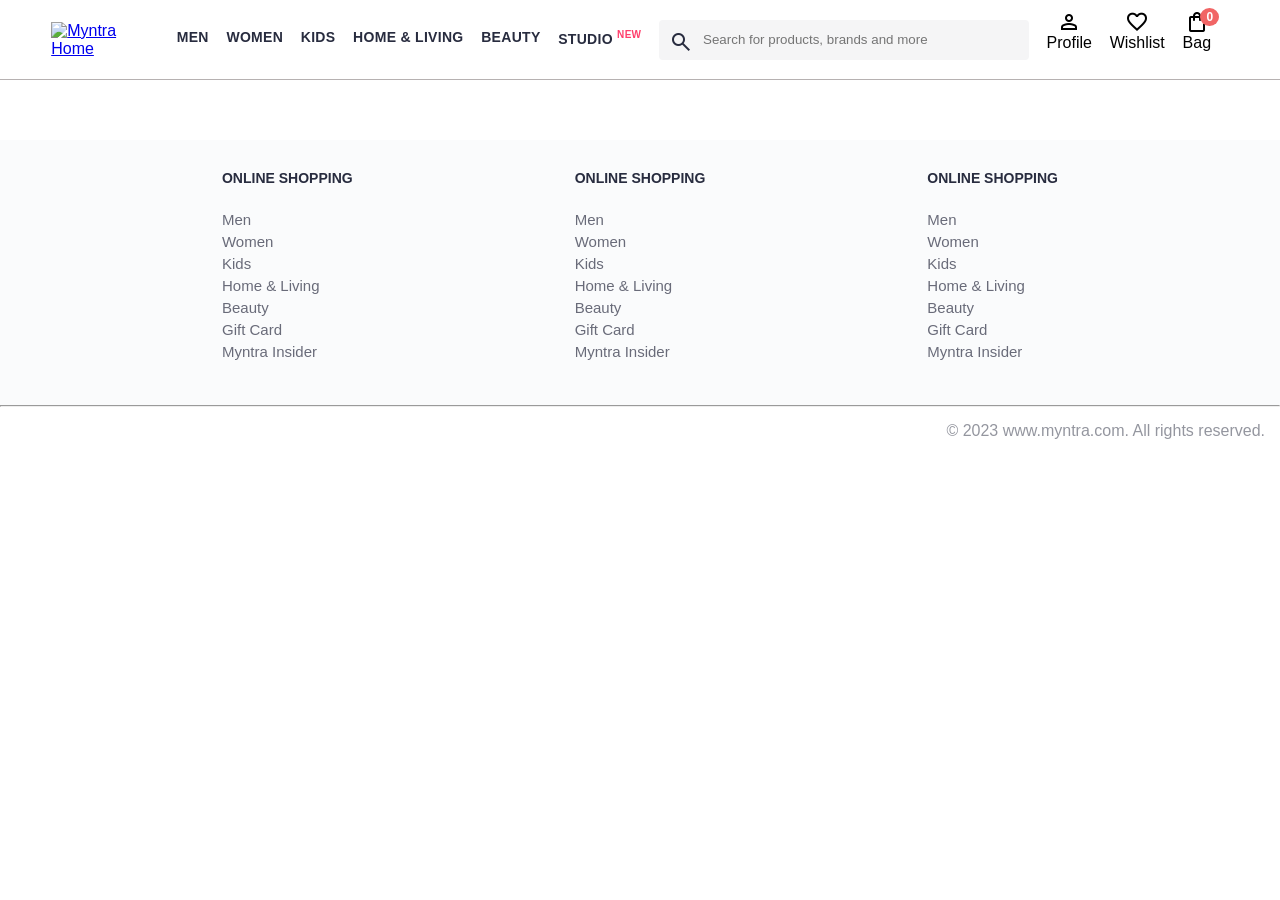
==== index.html @ c103fc9a "fully functionality done" ====
<!DOCTYPE html>
<html lang="en">
<head>
    <title>Myntra Functional Clone</title>
    <link rel="stylesheet" href="css/index.css">
    <link rel="stylesheet" href="https://fonts.googleapis.com/css2?family=Material+Symbols+Outlined:opsz,wght,FILL,GRAD@20..48,100..700,0..1,-50..200" />
</head>
<body>
    <header>
        <div class="logo_container">
            <a href="#"><img class="myntra_home" src="./images/myntra_logo.jpeg" alt="Myntra Home"></a>
        </div>
        <nav class="nav_bar">
            <a href="#">Men</a>
            <a href="#">Women</a>
            <a href="#">Kids</a>
            <a href="#">Home & Living</a>
            <a href="#">Beauty</a>
            <a href="#">Studio <sup>New</sup></a>
        </nav>
        <div class="search_bar">
            <span class="material-symbols-outlined search_icon">search</span>
            <input class="search_input" placeholder="Search for products, brands and more">
        </div>
        <div class="action_bar">
            <div class="action_container">
                <span class="material-symbols-outlined action_icon">person</span>
                <span class="action_name">Profile</span>
            </div>

            <div class="action_container">
                <span class="material-symbols-outlined action_icon">favorite</span>
                <span class="action_name">Wishlist</span>
            </div>

            <a class="action_container" href="pages/bag.html">
                <span class="material-symbols-outlined ">shopping_bag</span>
                <span class="action_name">Bag</span>
                <span class="bag-item-count">0</span>
            </a>
        </div>
    </header>
    <main>
        <div class="items-container">
        </div>
    </main>
    <footer>
        <div class="footer_container">
            <div class="footer_column">
                <h3>ONLINE SHOPPING</h3>

                <a href="#">Men</a>
                <a href="#">Women</a>
                <a href="#">Kids</a>
                <a href="#">Home & Living</a>
                <a href="#">Beauty</a>
                <a href="#">Gift Card</a>
                <a href="#">Myntra Insider</a>
            </div>

            <div class="footer_column">
                <h3>ONLINE SHOPPING</h3>

                <a href="#">Men</a>
                <a href="#">Women</a>
                <a href="#">Kids</a>
                <a href="#">Home & Living</a>
                <a href="#">Beauty</a>
                <a href="#">Gift Card</a>
                <a href="#">Myntra Insider</a>
            </div>

            <div class="footer_column">
                <h3>ONLINE SHOPPING</h3>

                <a href="#">Men</a>
                <a href="#">Women</a>
                <a href="#">Kids</a>
                <a href="#">Home & Living</a>
                <a href="#">Beauty</a>
                <a href="#">Gift Card</a>
                <a href="#">Myntra Insider</a>
            </div>
        </div>
        <hr>

        <div class="copyright">
            © 2023 www.myntra.com. All rights reserved.
        </div>
    </footer>
    <script src="./data/items.js"></script>
    <script src="./scripts/index.js"></script>
</body>
</html>
---- css/index.css ----
/***************** Item Page CSS **************************/
/*.action_container {
    text-decoration: none;
}
a.action_container:link {
    color:black;
}
.item-details {
    cursor: pointer;
    width: 250px;
    margin: 10px;
}
.stars {
    font-size: 12px;
    font-weight: 700;
    text-align: left;
}
.company {
    font-size: 18px;
    font-weight: 700;
    line-height: 1;
    color: #282c3f;
    margin-bottom: 6px;
    overflow: hidden;
    text-overflow: ellipsis;
    white-space: nowrap;
    margin-top: 20px;
}
.item-name {
    color: #535766;
    font-size: 16px;
    line-height: 1;
    margin-bottom: 0;
    margin-top: 0;
    overflow: hidden;
    text-overflow: ellipsis;
    white-space: nowrap;
    font-weight: 400;
    display: block;
}
.price-container {
    margin-top: 10px;
}
.current-price {
    font-size: 14px;
    font-weight: 700;
    color: #282c3f;
}
.original-price {
    text-decoration: line-through;
    color: #7e818c;
    font-weight: 400;
    margin-left: 5px;
    font-size: 12px;
}
.discount-percentage {
    color: #ff905a;
    font-weight: 400;
    font-size: 12px;
    margin-left: 5px;
}
.btn-bag {
    background-color: lightgreen;
    border: none;
    padding: 5px 15px;
    border-radius: 10px;
    width: 100%;
    margin-top: 7px;
    font-size: 20px;
    cursor: pointer;
}
.bag-items {
    background-color: #f16565;
    white-space: nowrap;
    text-align: center;
    line-height: 18px;
    padding: 0 6px;
    height: 18px;
    position: relative;
    border-radius: 50%;
    font-size: 12px;
    color: #fff;
    left: 13px;
    top: -44px;
    font-weight: 700;
    cursor: pointer;
}*/

* {
    margin: 0;
    padding: 0;
    font-family: Assistant,-apple-system,BlinkMacSystemFont,Segoe UI,Roboto,Helvetica,Arial,sans-serif;
    box-sizing: border-box;
}
header {
    display: flex;
    background-color: #ffffff;
    height: 80px;
    justify-content: space-between;
    align-items: center;
    border-bottom: 1px solid #b6b1b1;
}
.myntra_home {
    height: 45px;
}
.logo_container {
    margin-left: 4%;
}
.action_bar {
    margin-right: 4%;
}
.nav_bar {
    display: flex;
    min-width: 500px;
    justify-content: space-evenly;
}
.nav_bar a {
    font-size: 14px;
    letter-spacing: .3px;
    color: #282c3f;
    font-weight: 700;
    text-transform: uppercase;
    text-decoration: none;
    padding: 10px 0;
    border-bottom: 5px solid #ffffff;
    border-bottom: 4px solid transparent;
}
.nav_bar a:hover {
    border-bottom-color: #f54e77;
}

.nav_bar a sup {
    color: #ff3f6c;
    font-size: 10px;
}

.search_bar {
    height: 40px;
    min-width: 200px;
    width: 30%;
    display: flex;
    align-items: center;
}
.search_icon {
    box-sizing: content-box;
    height: 20px;
    padding: 10px;

    background-color: #f5f5f6;
    color: #282c3f;
    font-weight: 300;
    border-radius: 4px 0 0 4px;
}
.search_input {
    color: #696e79;
    background-color: #f5f5f6;
    flex-grow: 1;
    height: 40px;
    border: 0;
    border-radius: 0 4px 4px 0;
}

.action_bar {
    display: flex;
    min-width: 200px;
    justify-content: space-evenly;
}

.action_container {
    display: flex;
    flex-direction: column;
    align-items: center;
}

/* Main section */
.banner_container {
    margin: 40px 0;
}
.banner_image {
    width: 100%;
}

.category_heading {
    text-transform: uppercase;
    color: #3e4152;
    letter-spacing: .15em;
    font-size: 1.8em;
    margin: 50px 0 10px 30px;
    max-height: 5em;
    font-weight: 700;
}

.category-items {
    width: 80%;
    margin: 50px 10%;
    display: flex;
    flex-wrap: wrap;
    justify-content: space-evenly;
}

.sale_item {
    width: 250px;
}

.footer_container {
    padding: 30px 0px 40px 0px;
    background: #FAFBFC;
    display: flex;
    justify-content: space-evenly;
}

.footer_column {
    display: flex;
    flex-direction: column;
}

.footer_column h3 {
    color: #282c3f;
    font-size: 14px;
    margin-bottom: 25px;
}

.footer_column a {
    color: #696b79;
    font-size: 15px;
    text-decoration: none;
    padding-bottom: 5px;
}

.copyright {
    color: #94969f;
    text-align: end;
    padding: 15px;
}

/* =============my css start======== */

/* .items-container  .item-container .item-image .rating .company-name .item-name .price .current-price .original-price .discount .btn-add-bag*/ 
.items-container{
width: 80%;
margin:30px 10%;
display: flex;
flex-wrap: wrap;
justify-content: space-between;
gap: 20px;

}
.item-container{
width: 250px;
}
.item-image{
width: 100%;
}
.rating {
font-size: 12px;
font-weight: 700;
}
.company-name{
font-size: 16px;
font-weight: 700;
line-height: 1;
color: #282c3f;
margin-bottom: 6px;
overflow: hidden;
text-overflow: ellipsis;
white-space: nowrap;
margin-top: 15px;
}
.item-name{
color: #535766;
font-size: 14px;
line-height: 1;
overflow: hidden;
text-overflow: ellipsis;
white-space: nowrap;
font-weight: 400;
}
.price{
color: #282c3f;
white-space: nowrap;
font-size: 14px;
line-height: 15px;
margin-top: 8px;
}
.current-price{
color: #282c3f;
font-size: 14px;
font-weight: 700;
}
.original-price{
font-size: 12px;
text-decoration: line-through;
color: #7e818c;
margin-left: 5px;
}
.discount{
font-size: 12px;
font-weight: 400;
color: #ff905a;
margin-left: 5px;
}
.btn-add-bag{
background-color: lightgreen;
border: none;
padding: 5px 15px;
margin-top: 8px;
font-size: 18px;
font-weight: 600;
width: 100%;
border-radius: 10px;
cursor: pointer;
transition: 0.4s;
}
.btn-add-bag:active{
    transform: scale(0.8);
}
.bag-item-count{
        background-color: #f16565;
    white-space: nowrap;
    text-align: center;
    line-height: 18px;
    padding: 0 6px;
    height: 18px;
    position: relative;
    border-radius: 50%;
    font-size: 12px;
    color: #fff;
    left: 13px;
    top: -44px;
    font-weight: 700;
    cursor: pointer;
}
.action_container {
    text-decoration: none;
}
a.action_container:link {
    color:black;
}
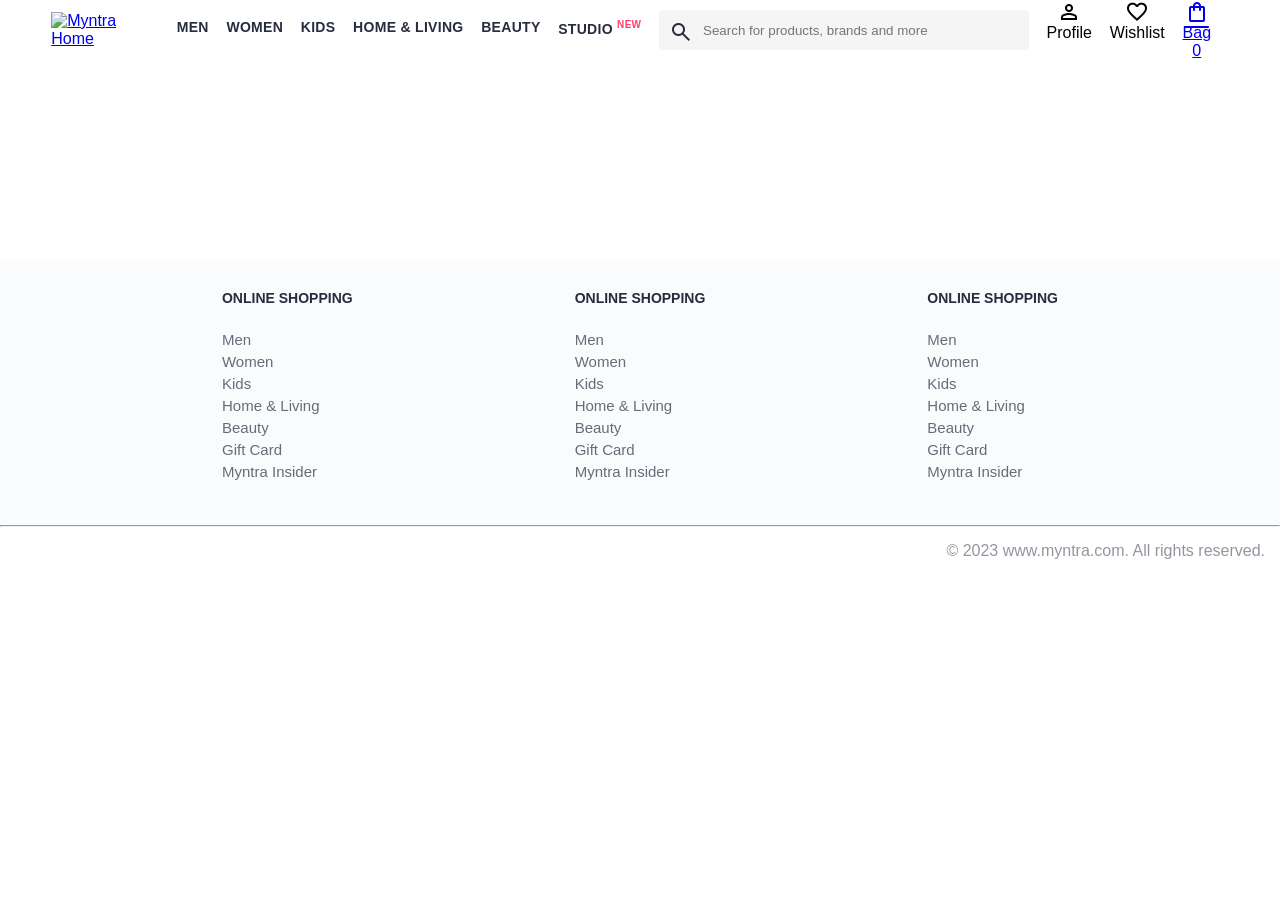
==== commit 36830954: "dinamically first ui product showing done" ====
--- a/index.html
+++ b/index.html
@@ -7,43 +7,56 @@
 </head>
 <body>
     <header>
-        <div class="logo_container">
-            <a href="#"><img class="myntra_home" src="./images/myntra_logo.jpeg" alt="Myntra Home"></a>
-        </div>
-        <nav class="nav_bar">
-            <a href="#">Men</a>
-            <a href="#">Women</a>
-            <a href="#">Kids</a>
-            <a href="#">Home & Living</a>
-            <a href="#">Beauty</a>
-            <a href="#">Studio <sup>New</sup></a>
-        </nav>
-        <div class="search_bar">
-            <span class="material-symbols-outlined search_icon">search</span>
-            <input class="search_input" placeholder="Search for products, brands and more">
-        </div>
-        <div class="action_bar">
-            <div class="action_container">
-                <span class="material-symbols-outlined action_icon">person</span>
-                <span class="action_name">Profile</span>
+        <div class="container">
+            <div class="header">
+
+                <div class="logo_container">
+                    <a href="#"><img class="myntra_home" src="./images/myntra_logo.jpeg" alt="Myntra Home"></a>
+                </div>
+                <nav class="nav_bar">
+                    <a href="#">Men</a>
+                    <a href="#">Women</a>
+                    <a href="#">Kids</a>
+                    <a href="#">Home & Living</a>
+                    <a href="#">Beauty</a>
+                    <a href="#">Studio <sup>New</sup></a>
+                </nav>
+                <div class="search_bar">
+                    <span class="material-symbols-outlined search_icon">search</span>
+                    <input class="search_input" placeholder="Search for products, brands and more">
+                </div>
+                <div class="action_bar">
+                    <div class="action_container">
+                        <span class="material-symbols-outlined action_icon">person</span>
+                        <span class="action_name">Profile</span>
+                    </div>
+        
+                    <div class="action_container">
+                        <span class="material-symbols-outlined action_icon">favorite</span>
+                        <span class="action_name">Wishlist</span>
+                    </div>
+        
+                    <a class="action_container" href="pages/bag.html">
+                        <span class="material-symbols-outlined ">shopping_bag</span>
+                        <span class="action_name">Bag</span>
+                        <span class="bag-item-count">0</span>
+                    </a>
+                </div>
             </div>
 
-            <div class="action_container">
-                <span class="material-symbols-outlined action_icon">favorite</span>
-                <span class="action_name">Wishlist</span>
-            </div>
-
-            <a class="action_container" href="pages/bag.html">
-                <span class="material-symbols-outlined ">shopping_bag</span>
-                <span class="action_name">Bag</span>
-                <span class="bag-item-count">0</span>
-            </a>
         </div>
     </header>
-    <main>
-        <div class="items-container">
+
+
+    <div class="container">
+            <main>
+
+            
+        </main>
         </div>
-    </main>
+
+
+
     <footer>
         <div class="footer_container">
             <div class="footer_column">
--- a/css/index.css
+++ b/css/index.css
@@ -92,14 +92,14 @@
     font-family: Assistant,-apple-system,BlinkMacSystemFont,Segoe UI,Roboto,Helvetica,Arial,sans-serif;
     box-sizing: border-box;
 }
-header {
+/* header {
     display: flex;
     background-color: #ffffff;
     height: 80px;
     justify-content: space-between;
     align-items: center;
     border-bottom: 1px solid #b6b1b1;
-}
+} */
 .myntra_home {
     height: 45px;
 }
@@ -158,6 +158,7 @@
     height: 40px;
     border: 0;
     border-radius: 0 4px 4px 0;
+    outline: none;
 }
 
 .action_bar {
@@ -235,104 +236,68 @@
 
 /* =============my css start======== */
 
-/* .items-container  .item-container .item-image .rating .company-name .item-name .price .current-price .original-price .discount .btn-add-bag*/ 
-.items-container{
-width: 80%;
-margin:30px 10%;
-display: flex;
-flex-wrap: wrap;
-justify-content: space-between;
-gap: 20px;
-
-}
-.item-container{
-width: 250px;
-}
-.item-image{
-width: 100%;
-}
-.rating {
-font-size: 12px;
-font-weight: 700;
-}
-.company-name{
-font-size: 16px;
-font-weight: 700;
-line-height: 1;
-color: #282c3f;
-margin-bottom: 6px;
-overflow: hidden;
-text-overflow: ellipsis;
-white-space: nowrap;
-margin-top: 15px;
-}
-.item-name{
-color: #535766;
-font-size: 14px;
-line-height: 1;
-overflow: hidden;
-text-overflow: ellipsis;
-white-space: nowrap;
-font-weight: 400;
-}
-.price{
-color: #282c3f;
-white-space: nowrap;
-font-size: 14px;
-line-height: 15px;
-margin-top: 8px;
-}
-.current-price{
-color: #282c3f;
-font-size: 14px;
-font-weight: 700;
-}
-.original-price{
-font-size: 12px;
-text-decoration: line-through;
-color: #7e818c;
-margin-left: 5px;
-}
-.discount{
-font-size: 12px;
-font-weight: 400;
-color: #ff905a;
-margin-left: 5px;
-}
-.btn-add-bag{
-background-color: lightgreen;
-border: none;
-padding: 5px 15px;
-margin-top: 8px;
-font-size: 18px;
-font-weight: 600;
-width: 100%;
-border-radius: 10px;
-cursor: pointer;
-transition: 0.4s;
-}
-.btn-add-bag:active{
+.container{
+    max-width: 1300px;
+    margin: 0 auto;
+}
+.header{
+    display: flex;
+    justify-content: space-between;
+    align-items: center;
+}
+/* ========main part start============== */
+main{
+    margin: 100px 0;
+   display: grid;
+   grid-template-columns: repeat(4,250px);
+   justify-content: center;
+   row-gap: 20px;
+
+}
+.product{
+    width: 200px;
+    display: flex;
+    flex-direction: column;
+    gap: 5px;
+
+}
+.product img{
+    width: 100%;
+}
+.product h6{
+    font-size: 14px;
+}
+.product h6 span{
+    color: orange;
+}
+.product h3,h4{
+    text-transform: capitalize;
+}
+.product h2{
+    font-size: 20px;
+}
+.product h2 .original{
+    font-size: 16px;
+    text-decoration: line-through;
+    font-weight: 400;
+}
+.product h2 .offer{
+    font-size: 16px;
+    font-weight: 600;
+    color: orange;
+}
+.product button{
+    width: 100%;
+    background: rgb(12, 202, 12);
+    padding: 5px 0;
+    font-size: 16px;
+    text-transform: capitalize;
+    font-weight: 600;
+    border: none;
+    border-radius: 20px;
+    transition: 0.4s;
+    cursor: pointer;
+}
+.product button:active{
     transform: scale(0.8);
-}
-.bag-item-count{
-        background-color: #f16565;
-    white-space: nowrap;
-    text-align: center;
-    line-height: 18px;
-    padding: 0 6px;
-    height: 18px;
-    position: relative;
-    border-radius: 50%;
-    font-size: 12px;
-    color: #fff;
-    left: 13px;
-    top: -44px;
-    font-weight: 700;
-    cursor: pointer;
-}
-.action_container {
-    text-decoration: none;
-}
-a.action_container:link {
-    color:black;
 }
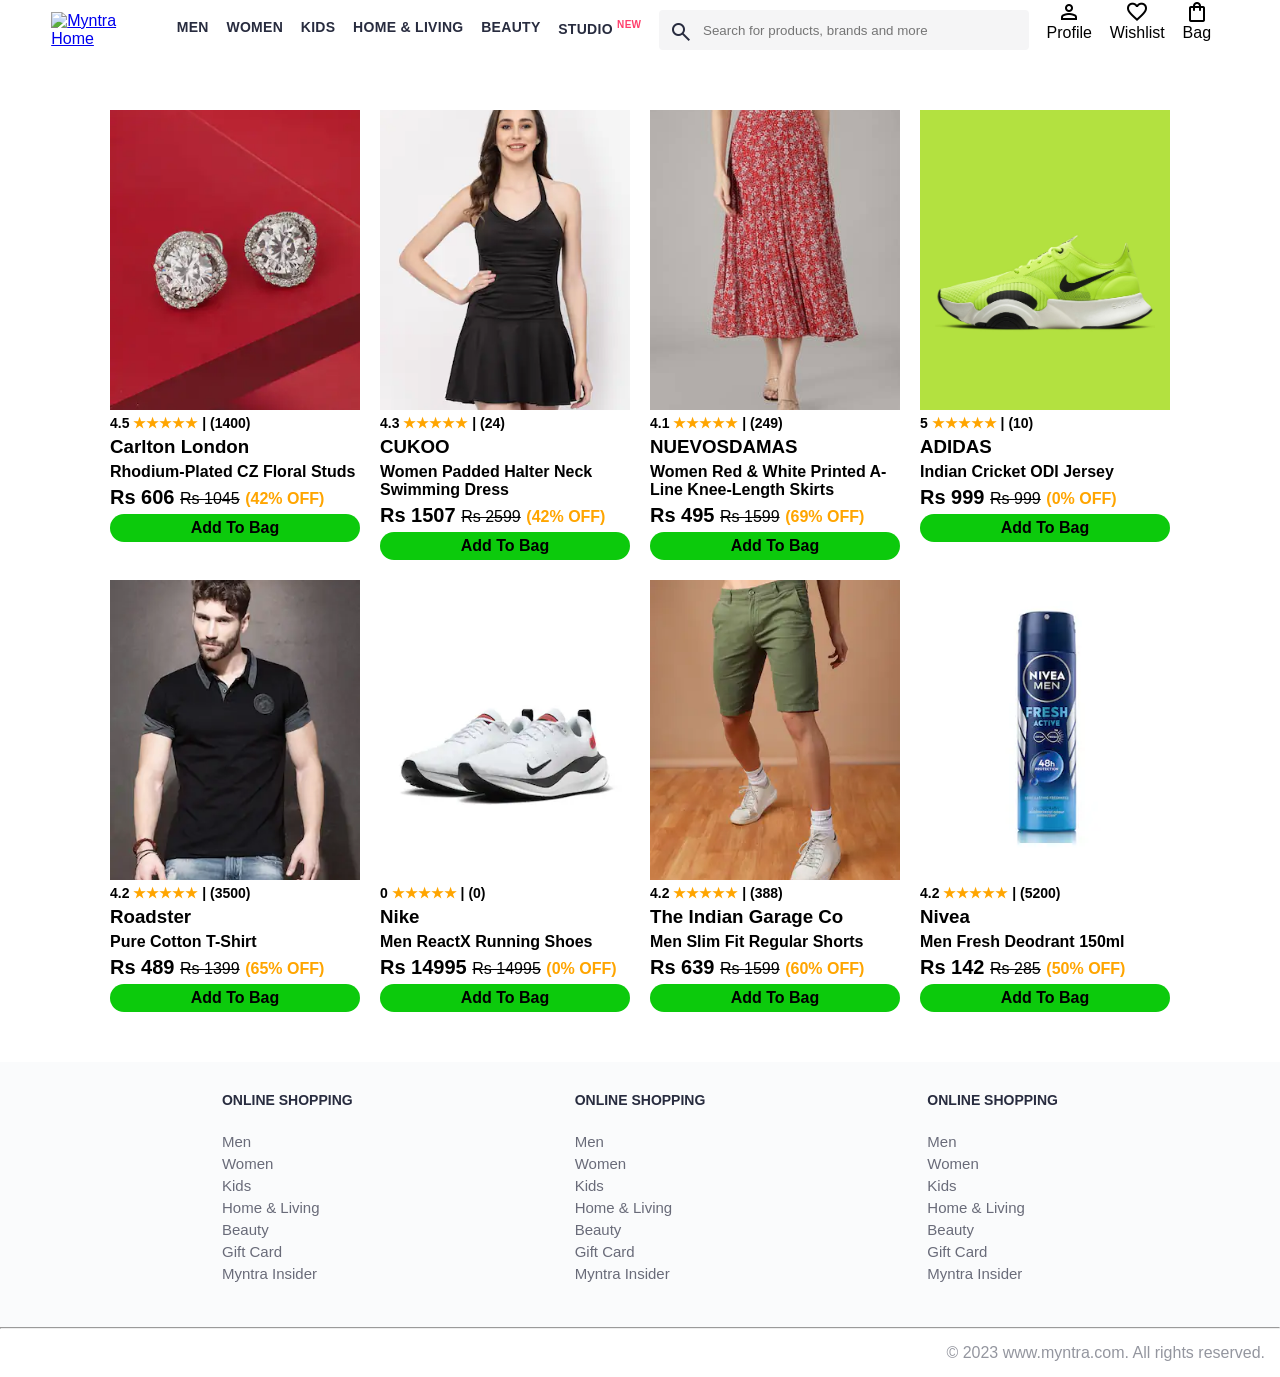
==== commit 809656f3: "extra small device responsive done" ====
--- a/index.html
+++ b/index.html
@@ -100,7 +100,7 @@
         <div class="copyright">
             © 2023 www.myntra.com. All rights reserved.
         </div>
-    </footer>
+    </footer> 
     <script src="./data/items.js"></script>
     <script src="./scripts/index.js"></script>
 </body>
--- a/css/index.css
+++ b/css/index.css
@@ -92,14 +92,7 @@
     font-family: Assistant,-apple-system,BlinkMacSystemFont,Segoe UI,Roboto,Helvetica,Arial,sans-serif;
     box-sizing: border-box;
 }
-/* header {
-    display: flex;
-    background-color: #ffffff;
-    height: 80px;
-    justify-content: space-between;
-    align-items: center;
-    border-bottom: 1px solid #b6b1b1;
-} */
+
 .myntra_home {
     height: 45px;
 }
@@ -247,15 +240,17 @@
 }
 /* ========main part start============== */
 main{
-    margin: 100px 0;
-   display: grid;
-   grid-template-columns: repeat(4,250px);
+    margin:50px 0;
+
+   display: flex;
+   flex-wrap: wrap;
    justify-content: center;
-   row-gap: 20px;
+   gap: 20px;
+   padding: 0 50px;
 
 }
 .product{
-    width: 200px;
+    width: 250px;
     display: flex;
     flex-direction: column;
     gap: 5px;
@@ -263,6 +258,8 @@
 }
 .product img{
     width: 100%;
+    height: 300px;
+    object-fit: cover;
 }
 .product h6{
     font-size: 14px;
@@ -300,4 +297,76 @@
 }
 .product button:active{
     transform: scale(0.8);
+}
+.bag-item-count{
+ background-color: #f16565;
+    white-space: nowrap;
+    text-align: center;
+    line-height: 18px;
+    padding: 0 6px;
+    height: 18px;
+    position: relative;
+    border-radius: 50%;
+    font-size: 12px;
+    color: #fff;
+    left: 13px;
+    top: -44px;
+    font-weight: 700;
+    cursor: pointer;
+}
+.action_container{
+    text-decoration: none;
+    color: black;
+}
+
+
+
+@media (min-width:300px) and (max-width:575px){
+    .container{
+        padding: 0 10px;
+    }
+.nav_bar {
+    display: none;
+}
+.search_bar {
+    display: none;
+}
+.action_container {
+    font-size: 13px;
+}
+.logo_container {
+    margin-left:0;
+}
+.header {
+    align-items: start;
+    padding-top: 10px;
+}
+.action_bar {
+    display: flex;
+    min-width: 0;
+   gap: 20px;
+}
+main {
+    padding: 0 10px;
+}
+
+.footer_container {
+    padding: 30px 5px 40px 5px;
+    flex-wrap: wrap;
+    gap: 20px;
+}
+.copyright {
+    font-size: 12px;
+    text-align: center;
+}
+}
+@media (min-width:460px) and (max-width:575px){
+    .product {
+    width: 185px;
+}
+}
+@media (min-width:500px) and (max-width:575px){
+    .product {
+    width: 205px;
+}
 }
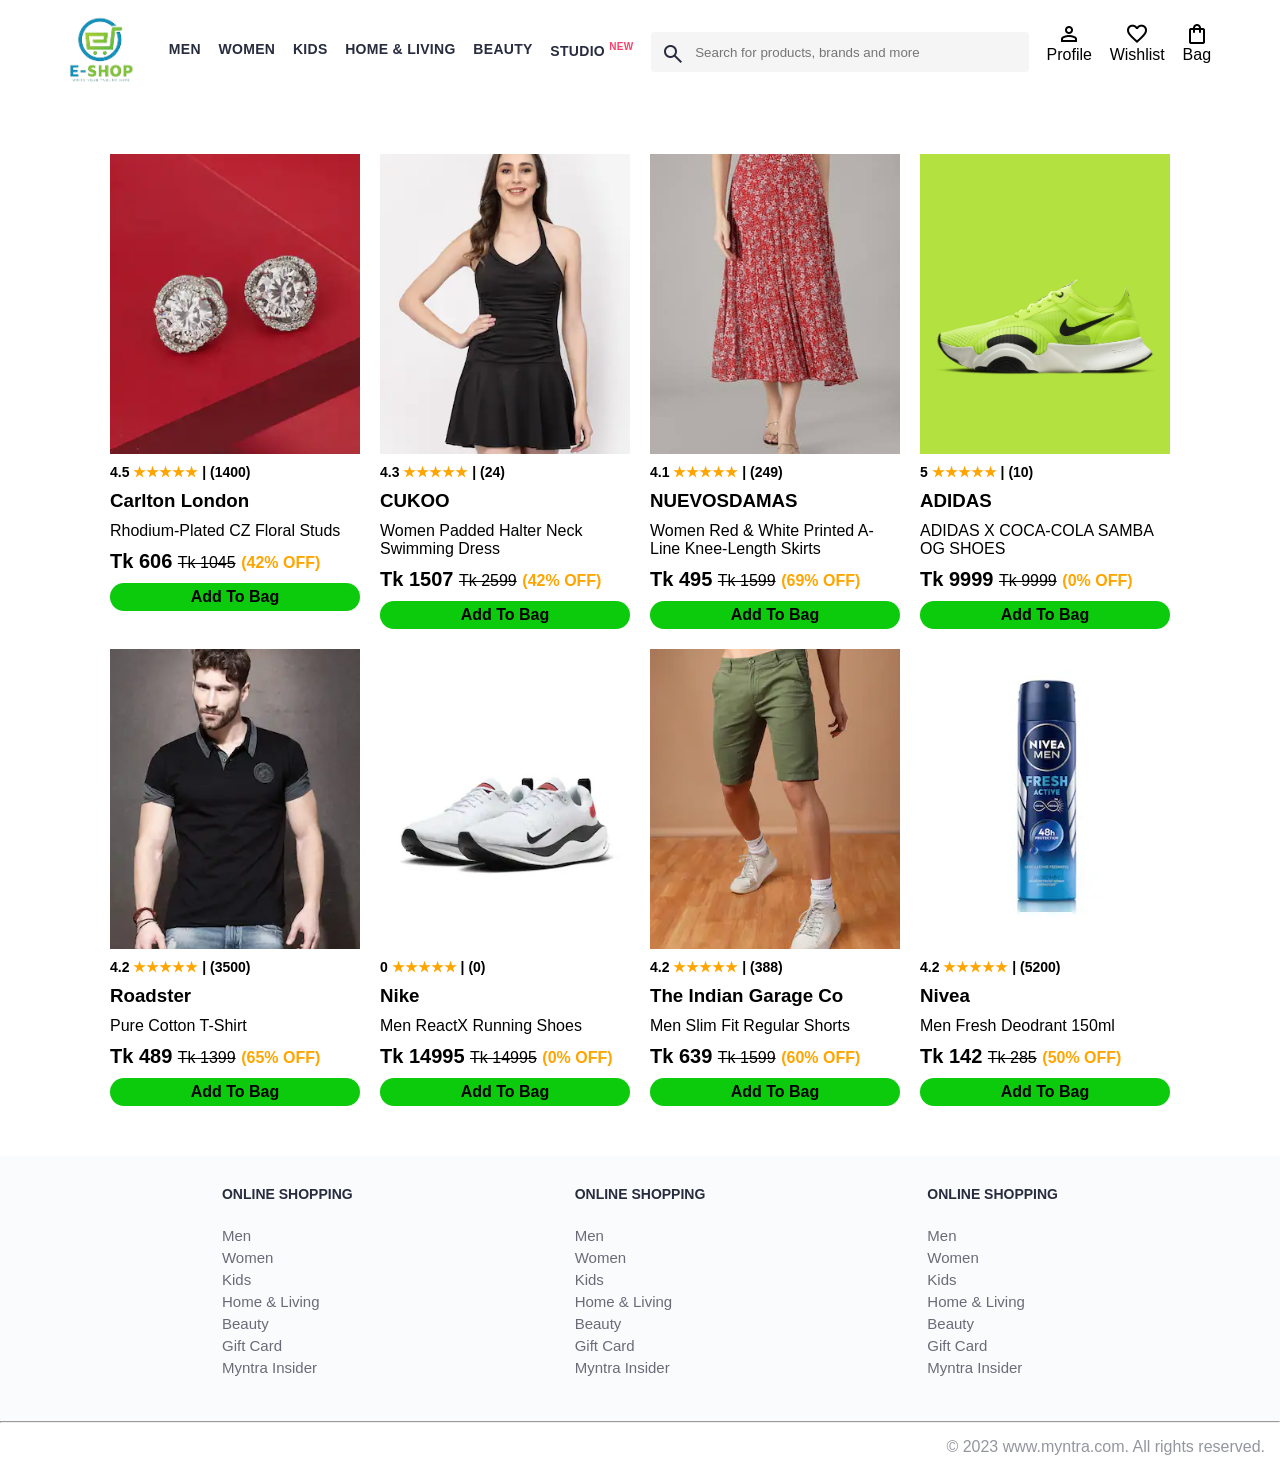
==== commit d139cb1d: "some data and some spacing upgrading done" ====
--- a/index.html
+++ b/index.html
@@ -1,107 +1,112 @@
-<!DOCTYPE html>
+<!doctype html>
 <html lang="en">
-<head>
+  <head>
+    <meta charset="UTF-8" />
+    <meta name="viewport" content="width=device-width, initial-scale=1.0" />
     <title>Myntra Functional Clone</title>
-    <link rel="stylesheet" href="css/index.css">
-    <link rel="stylesheet" href="https://fonts.googleapis.com/css2?family=Material+Symbols+Outlined:opsz,wght,FILL,GRAD@20..48,100..700,0..1,-50..200" />
-</head>
-<body>
+    <link rel="stylesheet" href="css/index.css" />
+    <link
+      rel="stylesheet"
+      href="https://fonts.googleapis.com/css2?family=Material+Symbols+Outlined:opsz,wght,FILL,GRAD@20..48,100..700,0..1,-50..200"
+    />
+  </head>
+  <body>
     <header>
-        <div class="container">
-            <div class="header">
-
-                <div class="logo_container">
-                    <a href="#"><img class="myntra_home" src="./images/myntra_logo.jpeg" alt="Myntra Home"></a>
-                </div>
-                <nav class="nav_bar">
-                    <a href="#">Men</a>
-                    <a href="#">Women</a>
-                    <a href="#">Kids</a>
-                    <a href="#">Home & Living</a>
-                    <a href="#">Beauty</a>
-                    <a href="#">Studio <sup>New</sup></a>
-                </nav>
-                <div class="search_bar">
-                    <span class="material-symbols-outlined search_icon">search</span>
-                    <input class="search_input" placeholder="Search for products, brands and more">
-                </div>
-                <div class="action_bar">
-                    <div class="action_container">
-                        <span class="material-symbols-outlined action_icon">person</span>
-                        <span class="action_name">Profile</span>
-                    </div>
-        
-                    <div class="action_container">
-                        <span class="material-symbols-outlined action_icon">favorite</span>
-                        <span class="action_name">Wishlist</span>
-                    </div>
-        
-                    <a class="action_container" href="pages/bag.html">
-                        <span class="material-symbols-outlined ">shopping_bag</span>
-                        <span class="action_name">Bag</span>
-                        <span class="bag-item-count">0</span>
-                    </a>
-                </div>
+      <div class="container">
+        <div class="header">
+          <div class="logo_container">
+            <a href="#"
+              ><img
+                class="myntra_home"
+                src="./images/logo.png"
+                alt="Myntra Home"
+            /></a>
+          </div>
+          <nav class="nav_bar">
+            <a href="#">Men</a>
+            <a href="#">Women</a>
+            <a href="#">Kids</a>
+            <a href="#">Home & Living</a>
+            <a href="#">Beauty</a>
+            <a href="#">Studio <sup>New</sup></a>
+          </nav>
+          <div class="search_bar">
+            <span class="material-symbols-outlined search_icon">search</span>
+            <input
+              class="search_input"
+              placeholder="Search for products, brands and more"
+            />
+          </div>
+          <div class="action_bar">
+            <div class="action_container">
+              <span class="material-symbols-outlined action_icon">person</span>
+              <span class="action_name">Profile</span>
             </div>
 
+            <div class="action_container">
+              <span class="material-symbols-outlined action_icon"
+                >favorite</span
+              >
+              <span class="action_name">Wishlist</span>
+            </div>
+
+            <a class="action_container" href="pages/bag.html">
+              <span class="material-symbols-outlined">shopping_bag</span>
+              <span class="action_name">Bag</span>
+              <span class="bag-item-count">0</span>
+            </a>
+          </div>
         </div>
+      </div>
     </header>
 
+    <div class="container">
+      <main></main>
+    </div>
 
-    <div class="container">
-            <main>
+    <footer>
+      <div class="footer_container">
+        <div class="footer_column">
+          <h3>ONLINE SHOPPING</h3>
 
-            
-        </main>
+          <a href="#">Men</a>
+          <a href="#">Women</a>
+          <a href="#">Kids</a>
+          <a href="#">Home & Living</a>
+          <a href="#">Beauty</a>
+          <a href="#">Gift Card</a>
+          <a href="#">Myntra Insider</a>
         </div>
 
+        <div class="footer_column">
+          <h3>ONLINE SHOPPING</h3>
 
+          <a href="#">Men</a>
+          <a href="#">Women</a>
+          <a href="#">Kids</a>
+          <a href="#">Home & Living</a>
+          <a href="#">Beauty</a>
+          <a href="#">Gift Card</a>
+          <a href="#">Myntra Insider</a>
+        </div>
 
-    <footer>
-        <div class="footer_container">
-            <div class="footer_column">
-                <h3>ONLINE SHOPPING</h3>
+        <div class="footer_column">
+          <h3>ONLINE SHOPPING</h3>
 
-                <a href="#">Men</a>
-                <a href="#">Women</a>
-                <a href="#">Kids</a>
-                <a href="#">Home & Living</a>
-                <a href="#">Beauty</a>
-                <a href="#">Gift Card</a>
-                <a href="#">Myntra Insider</a>
-            </div>
+          <a href="#">Men</a>
+          <a href="#">Women</a>
+          <a href="#">Kids</a>
+          <a href="#">Home & Living</a>
+          <a href="#">Beauty</a>
+          <a href="#">Gift Card</a>
+          <a href="#">Myntra Insider</a>
+        </div>
+      </div>
+      <hr />
 
-            <div class="footer_column">
-                <h3>ONLINE SHOPPING</h3>
-
-                <a href="#">Men</a>
-                <a href="#">Women</a>
-                <a href="#">Kids</a>
-                <a href="#">Home & Living</a>
-                <a href="#">Beauty</a>
-                <a href="#">Gift Card</a>
-                <a href="#">Myntra Insider</a>
-            </div>
-
-            <div class="footer_column">
-                <h3>ONLINE SHOPPING</h3>
-
-                <a href="#">Men</a>
-                <a href="#">Women</a>
-                <a href="#">Kids</a>
-                <a href="#">Home & Living</a>
-                <a href="#">Beauty</a>
-                <a href="#">Gift Card</a>
-                <a href="#">Myntra Insider</a>
-            </div>
-        </div>
-        <hr>
-
-        <div class="copyright">
-            © 2023 www.myntra.com. All rights reserved.
-        </div>
-    </footer> 
+      <div class="copyright">© 2023 www.myntra.com. All rights reserved.</div>
+    </footer>
     <script src="./data/items.js"></script>
     <script src="./scripts/index.js"></script>
-</body>
-</html>+  </body>
+</html>
--- a/css/index.css
+++ b/css/index.css
@@ -1,372 +1,427 @@
-/***************** Item Page CSS **************************/
-/*.action_container {
-    text-decoration: none;
-}
-a.action_container:link {
-    color:black;
-}
-.item-details {
-    cursor: pointer;
-    width: 250px;
-    margin: 10px;
-}
-.stars {
-    font-size: 12px;
-    font-weight: 700;
-    text-align: left;
-}
-.company {
-    font-size: 18px;
-    font-weight: 700;
-    line-height: 1;
-    color: #282c3f;
-    margin-bottom: 6px;
-    overflow: hidden;
-    text-overflow: ellipsis;
-    white-space: nowrap;
-    margin-top: 20px;
-}
-.item-name {
-    color: #535766;
-    font-size: 16px;
-    line-height: 1;
-    margin-bottom: 0;
-    margin-top: 0;
-    overflow: hidden;
-    text-overflow: ellipsis;
-    white-space: nowrap;
-    font-weight: 400;
-    display: block;
-}
-.price-container {
-    margin-top: 10px;
-}
-.current-price {
-    font-size: 14px;
-    font-weight: 700;
-    color: #282c3f;
-}
-.original-price {
-    text-decoration: line-through;
-    color: #7e818c;
-    font-weight: 400;
-    margin-left: 5px;
-    font-size: 12px;
-}
-.discount-percentage {
-    color: #ff905a;
-    font-weight: 400;
-    font-size: 12px;
-    margin-left: 5px;
-}
-.btn-bag {
-    background-color: lightgreen;
-    border: none;
-    padding: 5px 15px;
-    border-radius: 10px;
-    width: 100%;
-    margin-top: 7px;
-    font-size: 20px;
-    cursor: pointer;
-}
-.bag-items {
-    background-color: #f16565;
-    white-space: nowrap;
-    text-align: center;
-    line-height: 18px;
-    padding: 0 6px;
-    height: 18px;
-    position: relative;
-    border-radius: 50%;
-    font-size: 12px;
-    color: #fff;
-    left: 13px;
-    top: -44px;
-    font-weight: 700;
-    cursor: pointer;
-}*/
-
 * {
-    margin: 0;
-    padding: 0;
-    font-family: Assistant,-apple-system,BlinkMacSystemFont,Segoe UI,Roboto,Helvetica,Arial,sans-serif;
-    box-sizing: border-box;
+  margin: 0;
+  padding: 0;
+  font-family:Arial, Helvetica, sans-serif;
+  box-sizing: border-box;
 }
 
 .myntra_home {
-    height: 45px;
+  width: 100px;
+  height: 100px;
 }
 .logo_container {
-    margin-left: 4%;
+  margin-left: 4%;
 }
 .action_bar {
-    margin-right: 4%;
+  margin-right: 4%;
 }
 .nav_bar {
-    display: flex;
-    min-width: 500px;
-    justify-content: space-evenly;
+  display: flex;
+  min-width: 500px;
+  justify-content: space-evenly;
 }
 .nav_bar a {
-    font-size: 14px;
-    letter-spacing: .3px;
-    color: #282c3f;
-    font-weight: 700;
-    text-transform: uppercase;
-    text-decoration: none;
-    padding: 10px 0;
-    border-bottom: 5px solid #ffffff;
-    border-bottom: 4px solid transparent;
+  font-size: 14px;
+  letter-spacing: 0.3px;
+  color: #282c3f;
+  font-weight: 700;
+  text-transform: uppercase;
+  text-decoration: none;
+  padding: 10px 0;
+  border-bottom: 5px solid #ffffff;
+  border-bottom: 4px solid transparent;
 }
 .nav_bar a:hover {
-    border-bottom-color: #f54e77;
+  border-bottom-color: #f54e77;
 }
 
 .nav_bar a sup {
-    color: #ff3f6c;
-    font-size: 10px;
+  color: #ff3f6c;
+  font-size: 10px;
 }
 
 .search_bar {
-    height: 40px;
-    min-width: 200px;
-    width: 30%;
-    display: flex;
-    align-items: center;
+  height: 40px;
+  min-width: 200px;
+  width: 30%;
+  display: flex;
+  align-items: center;
 }
 .search_icon {
-    box-sizing: content-box;
-    height: 20px;
-    padding: 10px;
-
-    background-color: #f5f5f6;
-    color: #282c3f;
-    font-weight: 300;
-    border-radius: 4px 0 0 4px;
+  box-sizing: content-box;
+  height: 20px;
+  padding: 10px;
+
+  background-color: #f5f5f6;
+  color: #282c3f;
+  font-weight: 300;
+  border-radius: 4px 0 0 4px;
 }
 .search_input {
-    color: #696e79;
-    background-color: #f5f5f6;
-    flex-grow: 1;
-    height: 40px;
-    border: 0;
-    border-radius: 0 4px 4px 0;
-    outline: none;
+  color: #696e79;
+  background-color: #f5f5f6;
+  flex-grow: 1;
+  height: 40px;
+  border: 0;
+  border-radius: 0 4px 4px 0;
+  outline: none;
 }
 
 .action_bar {
-    display: flex;
-    min-width: 200px;
-    justify-content: space-evenly;
+  display: flex;
+  min-width: 200px;
+  justify-content: space-evenly;
 }
 
 .action_container {
-    display: flex;
-    flex-direction: column;
-    align-items: center;
+  display: flex;
+  flex-direction: column;
+  align-items: center;
 }
 
 /* Main section */
 .banner_container {
-    margin: 40px 0;
+  margin: 40px 0;
 }
 .banner_image {
-    width: 100%;
+  width: 100%;
 }
 
 .category_heading {
-    text-transform: uppercase;
-    color: #3e4152;
-    letter-spacing: .15em;
-    font-size: 1.8em;
-    margin: 50px 0 10px 30px;
-    max-height: 5em;
-    font-weight: 700;
+  text-transform: uppercase;
+  color: #3e4152;
+  letter-spacing: 0.15em;
+  font-size: 1.8em;
+  margin: 50px 0 10px 30px;
+  max-height: 5em;
+  font-weight: 700;
 }
 
 .category-items {
-    width: 80%;
-    margin: 50px 10%;
-    display: flex;
-    flex-wrap: wrap;
-    justify-content: space-evenly;
+  width: 80%;
+  margin: 50px 10%;
+  display: flex;
+  flex-wrap: wrap;
+  justify-content: space-evenly;
 }
 
 .sale_item {
-    width: 250px;
+  width: 250px;
 }
 
 .footer_container {
-    padding: 30px 0px 40px 0px;
-    background: #FAFBFC;
-    display: flex;
-    justify-content: space-evenly;
+  padding: 30px 0px 40px 0px;
+  background: #fafbfc;
+  display: flex;
+  justify-content: space-evenly;
 }
 
 .footer_column {
-    display: flex;
-    flex-direction: column;
+  display: flex;
+  flex-direction: column;
 }
 
 .footer_column h3 {
-    color: #282c3f;
-    font-size: 14px;
-    margin-bottom: 25px;
+  color: #282c3f;
+  font-size: 14px;
+  margin-bottom: 25px;
 }
 
 .footer_column a {
-    color: #696b79;
-    font-size: 15px;
-    text-decoration: none;
-    padding-bottom: 5px;
+  color: #696b79;
+  font-size: 15px;
+  text-decoration: none;
+  padding-bottom: 5px;
 }
 
 .copyright {
-    color: #94969f;
-    text-align: end;
-    padding: 15px;
+  color: #94969f;
+  text-align: end;
+  padding: 15px;
 }
 
 /* =============my css start======== */
 
-.container{
-    max-width: 1300px;
-    margin: 0 auto;
-}
-.header{
-    display: flex;
-    justify-content: space-between;
-    align-items: center;
+.container {
+  max-width: 1300px;
+  margin: 0 auto;
+}
+.header {
+  display: flex;
+  justify-content: space-between;
+  align-items: center;
 }
 /* ========main part start============== */
-main{
-    margin:50px 0;
-
-   display: flex;
-   flex-wrap: wrap;
-   justify-content: center;
-   gap: 20px;
-   padding: 0 50px;
-
-}
-.product{
-    width: 250px;
-    display: flex;
-    flex-direction: column;
-    gap: 5px;
-
-}
-.product img{
-    width: 100%;
-    height: 300px;
-    object-fit: cover;
-}
-.product h6{
-    font-size: 14px;
-}
-.product h6 span{
-    color: orange;
-}
-.product h3,h4{
-    text-transform: capitalize;
-}
-.product h2{
-    font-size: 20px;
-}
-.product h2 .original{
-    font-size: 16px;
-    text-decoration: line-through;
-    font-weight: 400;
-}
-.product h2 .offer{
-    font-size: 16px;
-    font-weight: 600;
-    color: orange;
-}
-.product button{
-    width: 100%;
-    background: rgb(12, 202, 12);
-    padding: 5px 0;
-    font-size: 16px;
-    text-transform: capitalize;
-    font-weight: 600;
-    border: none;
-    border-radius: 20px;
-    transition: 0.4s;
-    cursor: pointer;
-}
-.product button:active{
-    transform: scale(0.8);
-}
-.bag-item-count{
- background-color: #f16565;
-    white-space: nowrap;
-    text-align: center;
-    line-height: 18px;
-    padding: 0 6px;
-    height: 18px;
-    position: relative;
-    border-radius: 50%;
-    font-size: 12px;
-    color: #fff;
-    left: 13px;
-    top: -44px;
-    font-weight: 700;
-    cursor: pointer;
-}
-.action_container{
-    text-decoration: none;
-    color: black;
-}
-
-
-
-@media (min-width:300px) and (max-width:575px){
-    .container{
-        padding: 0 10px;
-    }
-.nav_bar {
-    display: none;
-}
-.search_bar {
-    display: none;
+main {
+  margin: 50px 0;
+  display: flex;
+  flex-wrap: wrap;
+  justify-content: center;
+  gap: 20px;
+  padding: 0 50px;
+}
+.product {
+  width: 250px;
+  display: flex;
+  flex-direction: column;
+  gap: 10px;
+}
+.product img {
+  width: 100%;
+  height: 300px;
+  object-fit: cover;
+}
+.product h6 {
+  font-size: 14px;
+}
+.product h6 span {
+  color: orange;
+}
+.product h3,
+h4 {
+  text-transform: capitalize;
+}
+.product h4{
+    font-weight: 500;
+}
+.product h2 {
+  font-size: 20px;
+}
+.product h2 .original {
+  font-size: 16px;
+  text-decoration: line-through;
+  font-weight: 400;
+}
+.product h2 .offer {
+  font-size: 16px;
+  font-weight: 600;
+  color: orange;
+}
+.product button {
+  width: 100%;
+  background: rgb(12, 202, 12);
+  padding: 5px 0;
+  font-size: 16px;
+  text-transform: capitalize;
+  font-weight: 600;
+  border: none;
+  border-radius: 20px;
+  transition: 0.4s;
+  cursor: pointer;
+}
+.product button:active {
+  transform: scale(0.8);
+}
+.bag-item-count {
+  background-color: #f16565;
+  white-space: nowrap;
+  text-align: center;
+  line-height: 18px;
+  padding: 0 6px;
+  height: 18px;
+  position: relative;
+  border-radius: 50%;
+  font-size: 12px;
+  color: #fff;
+  left: 13px;
+  top: -44px;
+  font-weight: 700;
+  cursor: pointer;
 }
 .action_container {
+  text-decoration: none;
+  color: black;
+}
+
+@media (min-width: 300px) and (max-width: 575px) {
+  .container {
+    padding: 0 10px;
+  }
+  main {
+    margin: 20px 0;
+  }
+  .myntra_home {
+    width: 74px;
+    height: 74px;
+    margin-top: -15px;
+  }
+  .nav_bar {
+    display: none;
+  }
+  .search_bar {
+    display: none;
+  }
+  .action_container {
     font-size: 13px;
-}
-.logo_container {
-    margin-left:0;
-}
-.header {
-    align-items: start;
+  }
+  .logo_container {
+    margin-left: 0;
+  }
+  .header {
     padding-top: 10px;
-}
-.action_bar {
+  }
+  .action_bar {
     display: flex;
     min-width: 0;
-   gap: 20px;
-}
-main {
-    padding: 0 10px;
-}
-
-.footer_container {
+    gap: 20px;
+  }
+  main {
+    padding: 0 10px;
+  }
+
+  .footer_container {
     padding: 30px 5px 40px 5px;
     flex-wrap: wrap;
     gap: 20px;
-}
-.copyright {
+  }
+  .copyright {
     font-size: 12px;
     text-align: center;
-}
-}
-@media (min-width:460px) and (max-width:575px){
-    .product {
+  }
+}
+@media (min-width: 460px) and (max-width: 575px) {
+  .product {
     width: 185px;
-}
-}
-@media (min-width:500px) and (max-width:575px){
-    .product {
+  }
+}
+@media (min-width: 500px) and (max-width: 575px) {
+  .product {
     width: 205px;
-}
-}+  }
+}
+
+/* ============small device responsive start==================== */
+@media (min-width: 576px) and (max-width: 767px) {
+  .container {
+    padding: 0 10px;
+  }
+  .nav_bar {
+    display: none;
+  }
+  main {
+    margin: 20px 0;
+  }
+  .search_bar {
+    display: none;
+  }
+  .action_container {
+    font-size: 13px;
+  }
+  .logo_container {
+    margin-left: 0;
+  }
+
+  .myntra_home {
+    margin-top: -10px;
+  }
+  .action_bar {
+    display: flex;
+    min-width: 0;
+    gap: 20px;
+  }
+  main {
+    padding: 0 10px;
+  }
+
+  .footer_container {
+    padding: 30px 5px 40px 5px;
+    flex-wrap: wrap;
+    gap: 20px;
+  }
+  .copyright {
+    font-size: 12px;
+    text-align: center;
+  }
+}
+/* sm device responsive done======================= */
+
+/* ======midium device responsive start=================== */
+@media (min-width: 768px) and (max-width: 991px) {
+  .container {
+    padding: 0 10px;
+  }
+  .nav_bar a {
+    font-size: 12px;
+  }
+  .nav_bar {
+    gap: 10px;
+    align-items: center;
+  }
+
+  .search_bar {
+    display: none;
+  }
+  .action_container {
+    font-size: 13px;
+  }
+  .logo_container {
+    margin-left: 0;
+  }
+  .myntra_home {
+    width: 90px;
+    height: 90px;
+    margin-top: -10px;
+  }
+  .action_bar {
+    display: flex;
+    min-width: 0;
+    gap: 20px;
+  }
+  main {
+    padding: 0 10px;
+  }
+
+  .footer_container {
+    padding: 30px 5px 40px 5px;
+    flex-wrap: wrap;
+    gap: 20px;
+  }
+  .copyright {
+    font-size: 12px;
+    text-align: center;
+  }
+}
+
+/* ====================large device responsive start================= */
+@media (min-width: 992px) and (max-width: 1199px) {
+  .container {
+    padding: 0 10px;
+  }
+  .nav_bar a {
+    font-size: 12px;
+  }
+  .nav_bar {
+    gap: 10px;
+    align-items: center;
+  }
+  .myntra_home {
+    margin-top: -10px;
+  }
+  .search_bar {
+    display: none;
+  }
+  .action_container {
+    font-size: 13px;
+  }
+  .logo_container {
+    margin-left: 0;
+  }
+  .action_bar {
+    display: flex;
+    min-width: 0;
+    gap: 20px;
+  }
+  main {
+    padding: 0 10px;
+  }
+
+  .footer_container {
+    padding: 30px 5px 40px 5px;
+    flex-wrap: wrap;
+    gap: 20px;
+  }
+  .copyright {
+    font-size: 12px;
+    text-align: center;
+  }
+}
